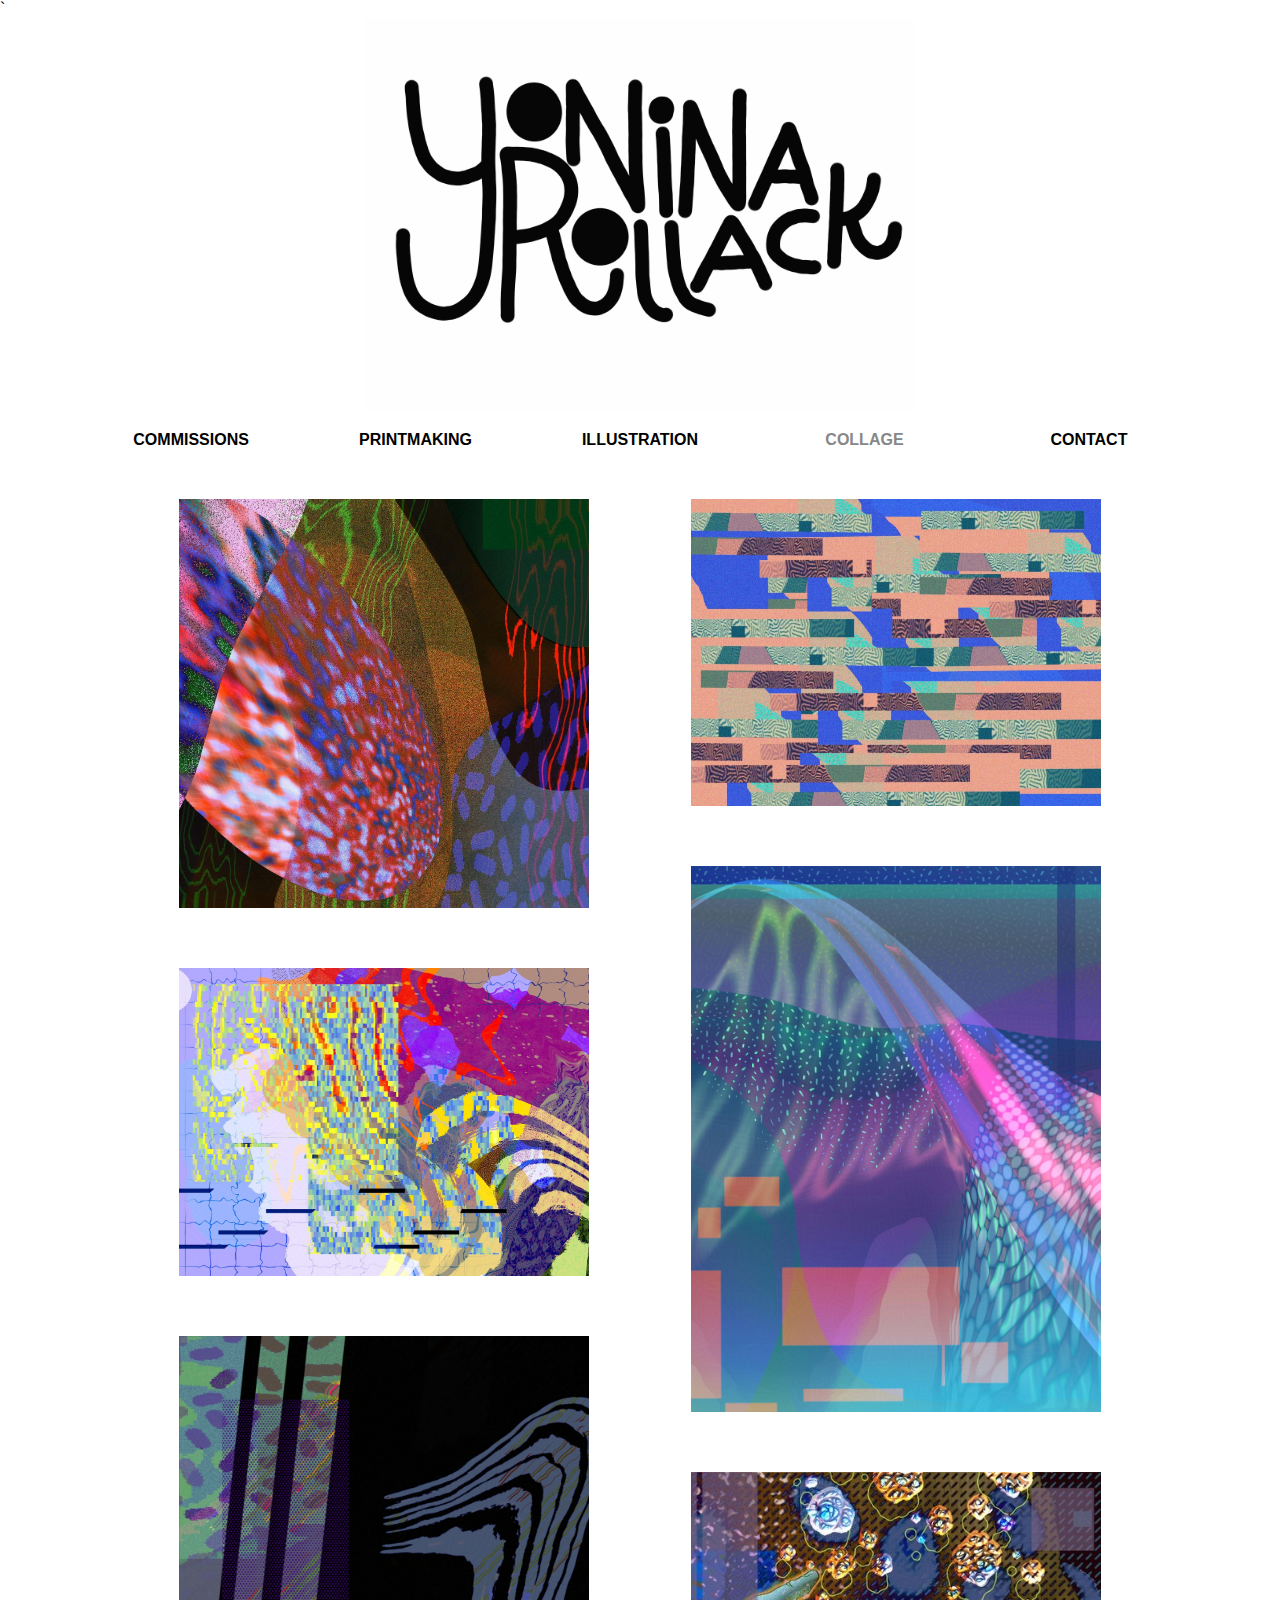
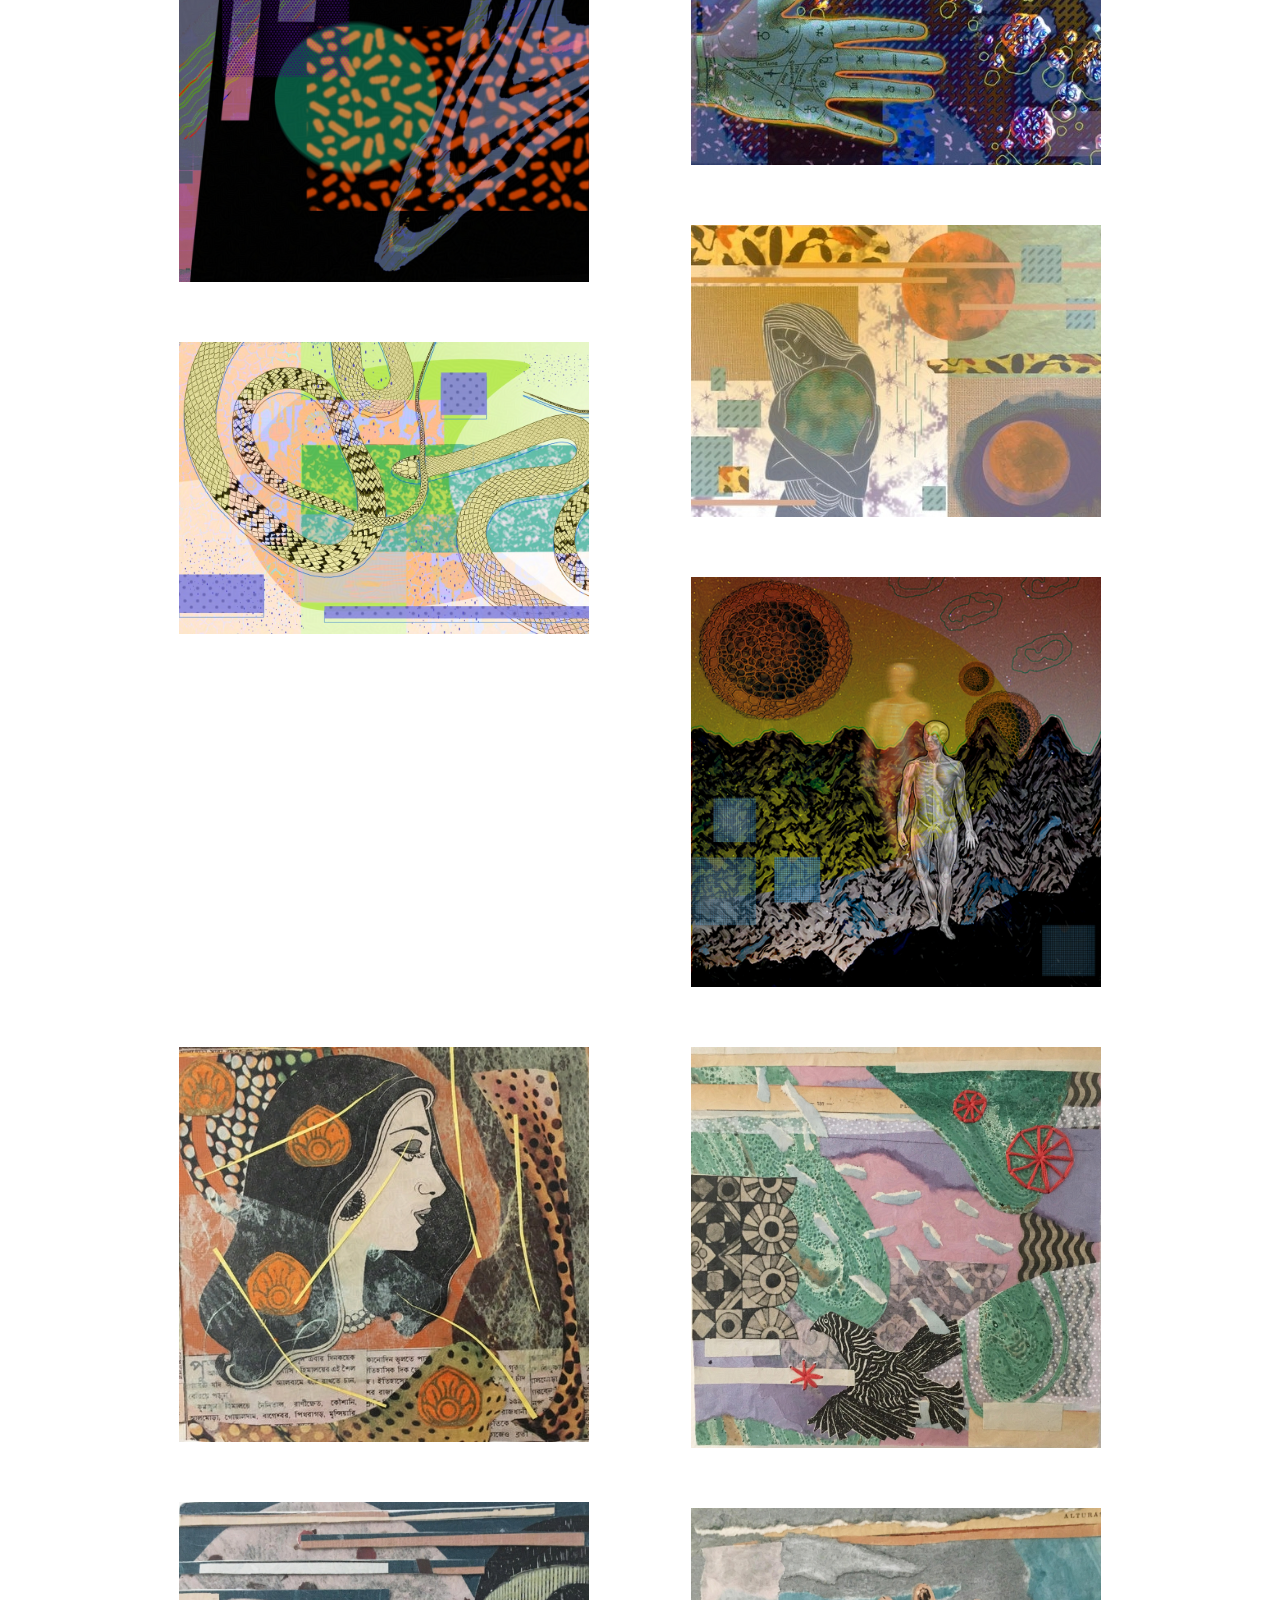
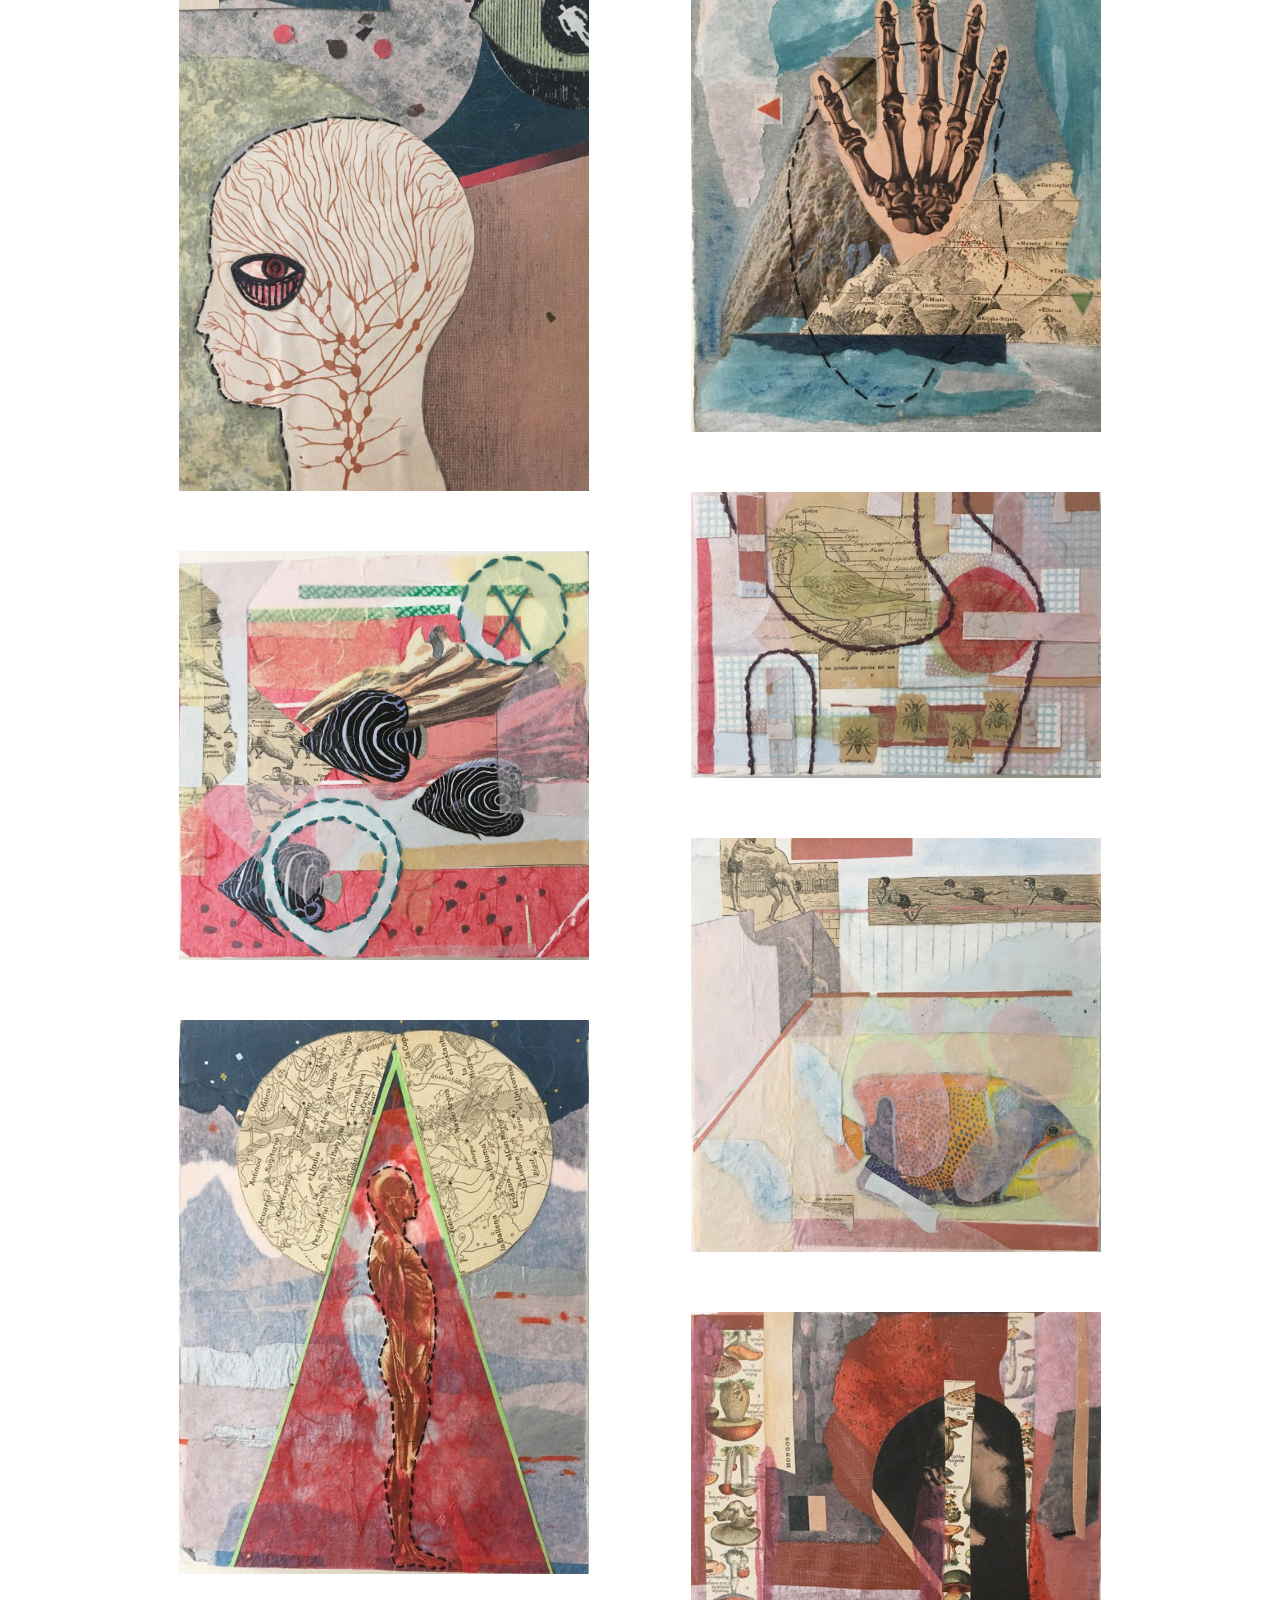
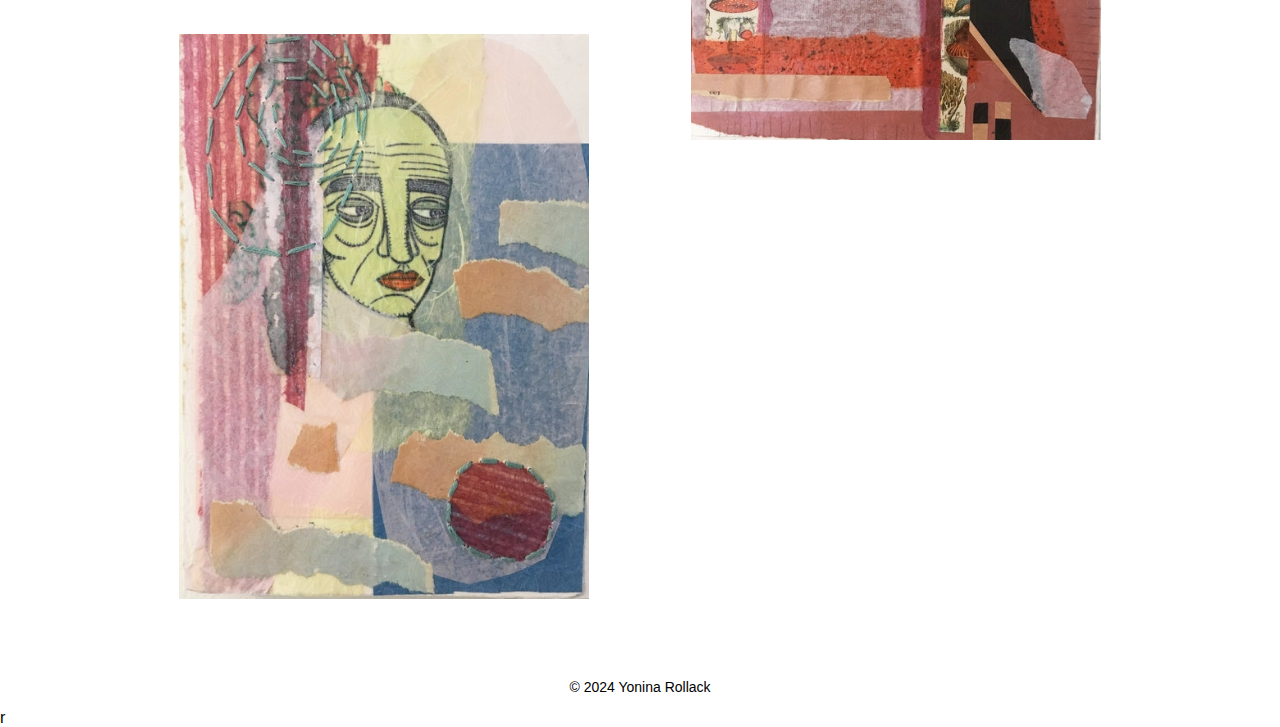
==== Collage.html @ 1fa41ee4 "cleared previous commits" ====
<!DOCTYPE html>
<html>
<head>
<meta name="viewport" content="width=device-width, initial-scale=1">
<!-- header CSS stylesheet reference -->
<link rel="stylesheet" type= "text/css" href="css/style.css" />
`
<!-- modal grid CSS stylesheet reference -->
<link rel="stylesheet" type= "text/css" href="css/modal_image_grid_style.css" />
</head>

<body>
<a href = "index.html" > <img class = "center-header-YR" src=  "portfolio/reducedSize_gz/Logo_GIF.gif"    > </a>

<div id="menu">
  <header>
      <ul>
        <li><a  href="Commissions.html">COMMISSIONS</a></li>
        <li><a href="Printmaking.html">PRINTMAKING</a></li>
        <li><a  href="Illustration.html">ILLUSTRATION</a></li>
        <li><a  class = "active" href="Collage.html">COLLAGE</a></li>
        <li><a href="Contact.html">CONTACT</a></li>
      </ul>
  </header>
</div>


<div class="row"> 

<!-- Group Break -->
<div class="leftcolumn">
  <img class="myImg" src= "portfolio/reducedSize_gz/Collage/IMG_0103.jpeg"  alt="<i>Untitled</i> </br>digital collage, 2020">
  <img class="myImg" src= "portfolio/reducedSize_gz/Collage/unnamed-3.jpg"  alt="<i>Untitled</i> </br>digital collage, 2020">
  <img class="myImg" src= "portfolio/reducedSize_gz/Collage/unnamed-2.jpg"  alt="<i>Untitled</i> </br>digital collage, 2020">
  <img class="myImg" src= "portfolio/reducedSize_gz/Collage/snake.png"  alt="<i>Untitled</i> </br> digital collage, 2017">
</div>
  
<div class="rightcolumn">
  <img class="myImg" src= "portfolio/reducedSize_gz/Collage/unnamed-1.jpg"  alt="<i>Untitled</i> </br>digital collage, 2020">
  <img class="myImg" src= "portfolio/reducedSize_gz/Collage/unnamed-4.jpg"  alt="<i>Untitled</i> </br>digital collage, 2020">
  <img class="myImg" src= "portfolio/reducedSize_gz/Collage/doop.jpg"  alt="<i>Untitled</i> </br> digital collage, 2017">
  <img class="myImg" src= "portfolio/reducedSize_gz/Collage/luna.jpg"  alt="<i>Untitled</i> </br> digital collage, 2017">
  <img class="myImg" src= "portfolio/reducedSize_gz/Collage/spaceman.png"  alt="<i>Untitled</i> </br> digital collage, 2017">
</div>  


<!-- Group Break -->
<div class="leftcolumn">
  <img class="myImg" src= "portfolio/reducedSize_gz/Collage/india.jpg"  alt="<i>Untitled</i> </br> handmade collage, 2016">
  <img class="myImg" src= "portfolio/reducedSize_gz/Collage/alien.jpg"  alt="<i>Untitled</i> </br> handmade collage, 2016">
  <img class="myImg" src= "portfolio/reducedSize_gz/Collage/fish2.jpg"  alt="<i>Untitled</i> </br> handmade collage, 2016">
  <img class="myImg" src= "portfolio/reducedSize_gz/Collage/abduction.jpg"  alt="<i>Untitled</i> </br>handmade collage, 2016">
  <img class="myImg" src= "portfolio/reducedSize_gz/Collage/drawnhead.jpg"  alt="<i>Untitled</i> </br> handmade collage, 2016">
</div>

<div class="rightcolumn">
  <img class="myImg" src= "portfolio/reducedSize_gz/Collage/bird.jpg"  alt="<i>Untitled</i> </br> handmade collage, 2016">
  <img class="myImg" src= "portfolio/reducedSize_gz/Collage/skeletonhand.jpg"  alt="<i>Untitled</i> </br> handmade collage, 2016">
  <img class="myImg" src= "portfolio/reducedSize_gz/Collage/birdsnbugs.jpg"  alt="<i>Untitled</i> <br/> handmade collage, 2016">
  <img class="myImg" src= "portfolio/reducedSize_gz/Collage/fish1.jpg"  alt="<i>Untitled</i> </br> handmade collage, 2016">
  <img class="myImg" src= "portfolio/reducedSize_gz/Collage/mushrooms.jpg"  alt="<i>Untitled</i> </br> handmade collage, 2016">      
</div>  




</div>

<!-- The Modal -->
<div id="myModal" class="modal">

  <!-- The Close Button -->
  <span class="close" onclick="document.getElementById('myModal').style.display='none'">&times;</span>

  <!-- Modal Content (The Image) -->
  <img class="modal-content" id="img01">

  <!-- Modal Caption (Image Text) -->
  <div id="caption"></div>
</div>

<script type="text/javascript" src="js/modal.js"></script>

</br>
</br>

<div id="footer-placeholder"></div>
<script>
    fetch('footer.html')
        .then(response => response.text())
        .then(data => {
            document.getElementById('footer-placeholder').innerHTML = data;
        });
</script>
</body>r
---- css/style.css ----
/* YONINA ROLLACK HEADER  */ 
.center-header-YR {
    display: block;
     margin-left: auto;
     margin-right: auto;
     width: 70%;
     max-width: 550px;
   
   }
   

/* FRONT PAGE   */ 
.gifheader {
display: block;
    margin-left: auto;
    margin-right: auto;
    width: 80%;
    max-width: 1000px;
}
      	
.bio {
    font-family: Helvetica; 
    text-align:center; 
    font-size:16px;
    }



    
a { text-decoration: none; }
    
/**Navgation bar **/
    ul {
        list-style-type: none;
        padding: 0;
        overflow:hidden;
    }
    li a{
        margin:0 auto;
        display:block;
        width: 220px;
    	font:normal 16px Arial, sans-serif;
        color:black	;
        text-align:center;
        padding:4px;
        text-decoration:none;
        text-transform:uppercase;
		font-weight: bold;
    }
	
	li a.active {
  background-color: white;
  color: #878787;
  font-weight: bold;
  font:30px;
}
	
    li a:hover:not(.active){
       		font-weight: bold;
			color: #878787;
    }
    li {
        display:inline-block;
    }
    #menu {
        background-color:white;
    text-align:center;
    }
	
	/* copyright footer  */ 
			.copyright {
font-family: Arial; 
text-align:center;
font-size:14px; 
}



/**Contact form **/

.form-div{
    max-width: 350px; 
    margin: 0 auto;
}

.form-group {
    margin: 10px auto; /* Center the form horizontally */
    text-align: left; /* Left align the content within the form */
}

.form-label {
    font: normal 16px Arial, sans-serif;
    font-weight: bold;
    color: black;
    margin-bottom: 5px; /* Add margin bottom to create space between label and input */
}

/* Set the width of input fields and textarea to 100% */
.form-group input,
.form-group textarea {
    width: calc(100% - 10px); /* Adjust width to accommodate padding and margins */
    margin-top: 5px; /* Add margin top to create space between input and label */
    padding: 8px; /* Adjust padding for input fields and text area */
    box-sizing: border-box; /* Include padding and border in the element's total width */
}

.button {
    background-color: #e86b65; 
    border: none;
    color: white;
    padding: 8px 20px;
    text-align: center;
    text-decoration: none;
    display: block; /* Change display to block */
    width: 100%; /* Set button width to 100% */
    box-sizing: border-box; /* Include padding and border in the element's total width */
}
---- css/modal_image_grid_style.css ----
/* MODAL IMG style items */
/* Style the Image Used to Trigger the Modal */
.myImg {
  border-radius: 0;
  cursor: pointer;
  transition: 0.3s;
}

.myImg:hover {
  opacity: 0.7;
}

/* The Modal (background) */
.modal {
  display: none; /* Hidden by default */
  position: fixed; /* Stay in place */
  z-index: 1; /* Sit on top */
  padding-top: 20px; /* Location of the box */
  left: 0;
  top: 0;
  width: 100%; /* Full width */
  height: 100%; /* Full height */
  overflow: auto; /* Enable scroll if needed */
  background-color: rgb(0, 0, 0); /* Fallback color */
  background-color: rgba(0, 0, 0, 0.9); /* Black w/ opacity */
}

/* Modal Content (Image) */
.modal-content {
  margin: auto;
  display: block;
  max-height: 90%;
  max-width: 800px;
  object-fit: cover;
}

/* Caption of Modal Image (Image Text) - Same Width as the Image */
#caption {
  margin: auto;
  display: block;
  width: 80%;
  max-width: 700px;
  text-align: center;
  color: #ccc;
  padding: 10px 0;
  height: 150px;
}

/* Add Animation - Zoom in the Modal */
.modal-content, #caption {
  -webkit-animation-name: zoom;
  -webkit-animation-duration: 0.6s;
  animation-name: zoom;
  animation-duration: 0.6s;
}

@-webkit-keyframes zoom {
  from {
      -webkit-transform: scale(0);
  }
  to {
      -webkit-transform: scale(1);
  }
}

@keyframes zoom {
  from {
      transform: scale(0);
  }
  to {
      transform: scale(1);
  }
}

/* The Close Button */
.close {
  position: absolute;
  top: 15px;
  right: 35px;
  color: #f1f1f1;
  font-size: 40px;
  font-weight: bold;
  transition: 0.3s;
}

.close:hover,
.close:focus {
  color: #bbb;
  text-decoration: none;
  cursor: pointer;
}

/* IMG GRID style items */

* {
  box-sizing: border-box;
}

body {
  margin: 0;
  font-family: Helvetica, Arial, sans-serif;
}

.row {
  display: flex;
  flex-wrap: wrap;
}

/* Create two equal columns that sit next to each other */
.leftcolumn {
  flex: 50%;
  padding-left: 10%;
}

.rightcolumn {
  flex: 50%;
  padding-right: 10%;
}

.leftcolumn img,
.rightcolumn img {
  padding: 30px 0;
  vertical-align: middle;
  width: 80%;
  margin: 0 10%; /* moves both img left or right*/
  
}

/* Responsive layout - makes the two columns stack on top of each other instead of next to each other */
@media screen and (max-width: 600px) {
  .leftcolumn,
  .rightcolumn {
      flex: 100%;
      max-width: 100%;
      padding: 0 5%;
  }
}
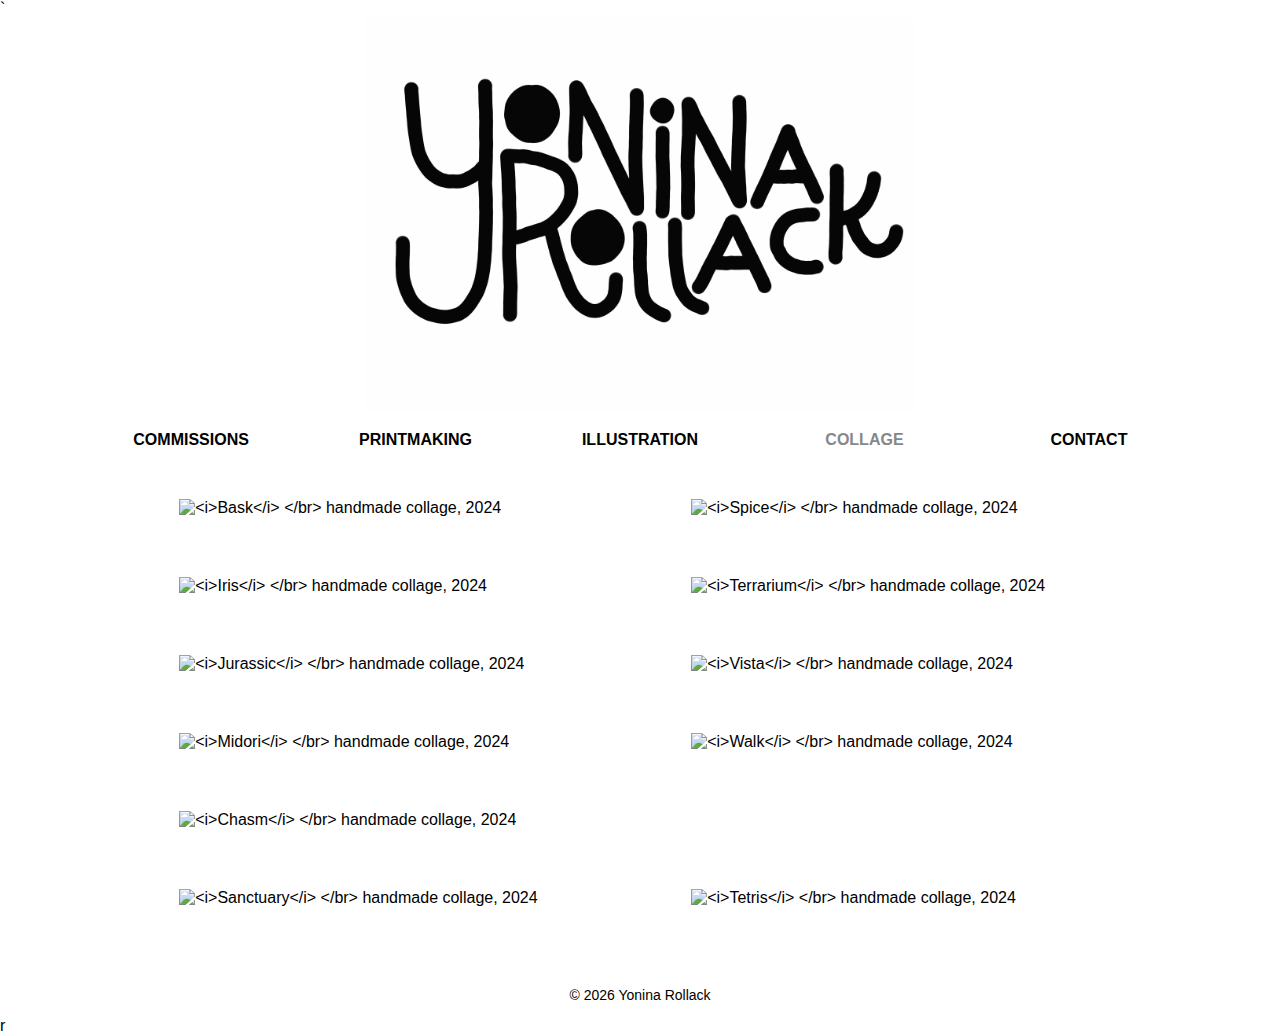
==== commit c3fc1449: "updated footer for automatic date insertion" ====
--- a/Collage.html
+++ b/Collage.html
@@ -27,38 +27,31 @@
 
 <div class="row"> 
 
+  <!-- Group Break -->
+  
+  <div class="leftcolumn">
+    <img class="myImg" src= "portfolio/thumb_gz/added_work_2024-05-17/Collage/trnsp_border/Bask.png" data-fullsize-src="portfolio/reducedSize_gz/added_work_2024-05-17/Collage/trnsp_border/Bask.png"  alt="<i>Bask</i> </br> handmade collage, 2024">
+    <img class="myImg" src= "portfolio/thumb_gz/added_work_2024-05-17/Collage/trnsp_border/Iris.png" data-fullsize-src="portfolio/reducedSize_gz/added_work_2024-05-17/Collage/trnsp_border/Iris.png"  alt="<i>Iris</i> </br> handmade collage, 2024">
+    <img class="myImg" src= "portfolio/thumb_gz/added_work_2024-05-17/Collage/trnsp_border/Jurassic.png" data-fullsize-src="portfolio/reducedSize_gz/added_work_2024-05-17/Collage/trnsp_border/Jurassic.png"  alt="<i>Jurassic</i> </br> handmade collage, 2024">
+    <img class="myImg" src= "portfolio/thumb_gz/added_work_2024-05-17/Collage/trnsp_border/Midori.png" data-fullsize-src="portfolio/reducedSize_gz/added_work_2024-05-17/Collage/trnsp_border/Midori.png"  alt="<i>Midori</i> </br> handmade collage, 2024">
+    <img class="myImg" src= "portfolio/thumb_gz/added_work_2024-05-17/Collage/trnsp_border/Chasm.png" data-fullsize-src="portfolio/reducedSize_gz/added_work_2024-05-17/Collage/trnsp_border/Chasm.png"  alt="<i>Chasm</i> </br> handmade collage, 2024">
+  </div>
+    
+  <div class="rightcolumn">
+    <img class="myImg" src= "portfolio/thumb_gz/added_work_2024-05-17/Collage/trnsp_border/Spice.png" data-fullsize-src="portfolio/reducedSize_gz/added_work_2024-05-17/Collage/trnsp_border/Spice.png"  alt="<i>Spice</i> </br> handmade collage, 2024">
+    <img class="myImg" src= "portfolio/thumb_gz/added_work_2024-05-17/Collage/trnsp_border/Terrarium.png" data-fullsize-src="portfolio/reducedSize_gz/added_work_2024-05-17/Collage/trnsp_border/Terrarium.png"  alt="<i>Terrarium</i> </br> handmade collage, 2024">
+    <img class="myImg" src= "portfolio/thumb_gz/added_work_2024-05-17/Collage/trnsp_border/Vista.png" data-fullsize-src="portfolio/reducedSize_gz/added_work_2024-05-17/Collage/trnsp_border/Vista.png"  alt="<i>Vista</i> </br> handmade collage, 2024">
+    <img class="myImg" src= "portfolio/thumb_gz/added_work_2024-05-17/Collage/trnsp_border/Walk.png" data-fullsize-src="portfolio/reducedSize_gz/added_work_2024-05-17/Collage/trnsp_border/Walk.png"  alt="<i>Walk</i> </br> handmade collage, 2024">
+  </div>  
+
 <!-- Group Break -->
 <div class="leftcolumn">
-  <img class="myImg" src= "portfolio/reducedSize_gz/Collage/IMG_0103.jpeg"  alt="<i>Untitled</i> </br>digital collage, 2020">
-  <img class="myImg" src= "portfolio/reducedSize_gz/Collage/unnamed-3.jpg"  alt="<i>Untitled</i> </br>digital collage, 2020">
-  <img class="myImg" src= "portfolio/reducedSize_gz/Collage/unnamed-2.jpg"  alt="<i>Untitled</i> </br>digital collage, 2020">
-  <img class="myImg" src= "portfolio/reducedSize_gz/Collage/snake.png"  alt="<i>Untitled</i> </br> digital collage, 2017">
+  <img class="myImg" src= "portfolio/thumb_gz/added_work_2024-05-17/Collage/trnsp_border/Sanctuary.png" data-fullsize-src="portfolio/reducedSize_gz/added_work_2024-05-17/Collage/trnsp_border/Sanctuary.png"  alt="<i>Sanctuary</i> </br> handmade collage, 2024">
 </div>
   
 <div class="rightcolumn">
-  <img class="myImg" src= "portfolio/reducedSize_gz/Collage/unnamed-1.jpg"  alt="<i>Untitled</i> </br>digital collage, 2020">
-  <img class="myImg" src= "portfolio/reducedSize_gz/Collage/unnamed-4.jpg"  alt="<i>Untitled</i> </br>digital collage, 2020">
-  <img class="myImg" src= "portfolio/reducedSize_gz/Collage/doop.jpg"  alt="<i>Untitled</i> </br> digital collage, 2017">
-  <img class="myImg" src= "portfolio/reducedSize_gz/Collage/luna.jpg"  alt="<i>Untitled</i> </br> digital collage, 2017">
-  <img class="myImg" src= "portfolio/reducedSize_gz/Collage/spaceman.png"  alt="<i>Untitled</i> </br> digital collage, 2017">
-</div>  
+  <img class="myImg" src= "portfolio/thumb_gz/added_work_2024-05-17/Collage/trnsp_border/Tetris.png" data-fullsize-src="portfolio/reducedSize_gz/added_work_2024-05-17/Collage/trnsp_border/Tetris.png"  alt="<i>Tetris</i> </br> handmade collage, 2024">
 
-
-<!-- Group Break -->
-<div class="leftcolumn">
-  <img class="myImg" src= "portfolio/reducedSize_gz/Collage/india.jpg"  alt="<i>Untitled</i> </br> handmade collage, 2016">
-  <img class="myImg" src= "portfolio/reducedSize_gz/Collage/alien.jpg"  alt="<i>Untitled</i> </br> handmade collage, 2016">
-  <img class="myImg" src= "portfolio/reducedSize_gz/Collage/fish2.jpg"  alt="<i>Untitled</i> </br> handmade collage, 2016">
-  <img class="myImg" src= "portfolio/reducedSize_gz/Collage/abduction.jpg"  alt="<i>Untitled</i> </br>handmade collage, 2016">
-  <img class="myImg" src= "portfolio/reducedSize_gz/Collage/drawnhead.jpg"  alt="<i>Untitled</i> </br> handmade collage, 2016">
-</div>
-
-<div class="rightcolumn">
-  <img class="myImg" src= "portfolio/reducedSize_gz/Collage/bird.jpg"  alt="<i>Untitled</i> </br> handmade collage, 2016">
-  <img class="myImg" src= "portfolio/reducedSize_gz/Collage/skeletonhand.jpg"  alt="<i>Untitled</i> </br> handmade collage, 2016">
-  <img class="myImg" src= "portfolio/reducedSize_gz/Collage/birdsnbugs.jpg"  alt="<i>Untitled</i> <br/> handmade collage, 2016">
-  <img class="myImg" src= "portfolio/reducedSize_gz/Collage/fish1.jpg"  alt="<i>Untitled</i> </br> handmade collage, 2016">
-  <img class="myImg" src= "portfolio/reducedSize_gz/Collage/mushrooms.jpg"  alt="<i>Untitled</i> </br> handmade collage, 2016">      
 </div>  
 
 
@@ -84,12 +77,15 @@
 </br>
 </br>
 
-<div id="footer-placeholder"></div>
+<footer>
+  <p class = "copyright">
+      &#169; <span id="currentYear"></span> Yonina Rollack
+  </p>
+</footer>
+
 <script>
-    fetch('footer.html')
-        .then(response => response.text())
-        .then(data => {
-            document.getElementById('footer-placeholder').innerHTML = data;
-        });
+  document.getElementById('currentYear').textContent = new Date().getFullYear();
 </script>
+
+
 </body>r